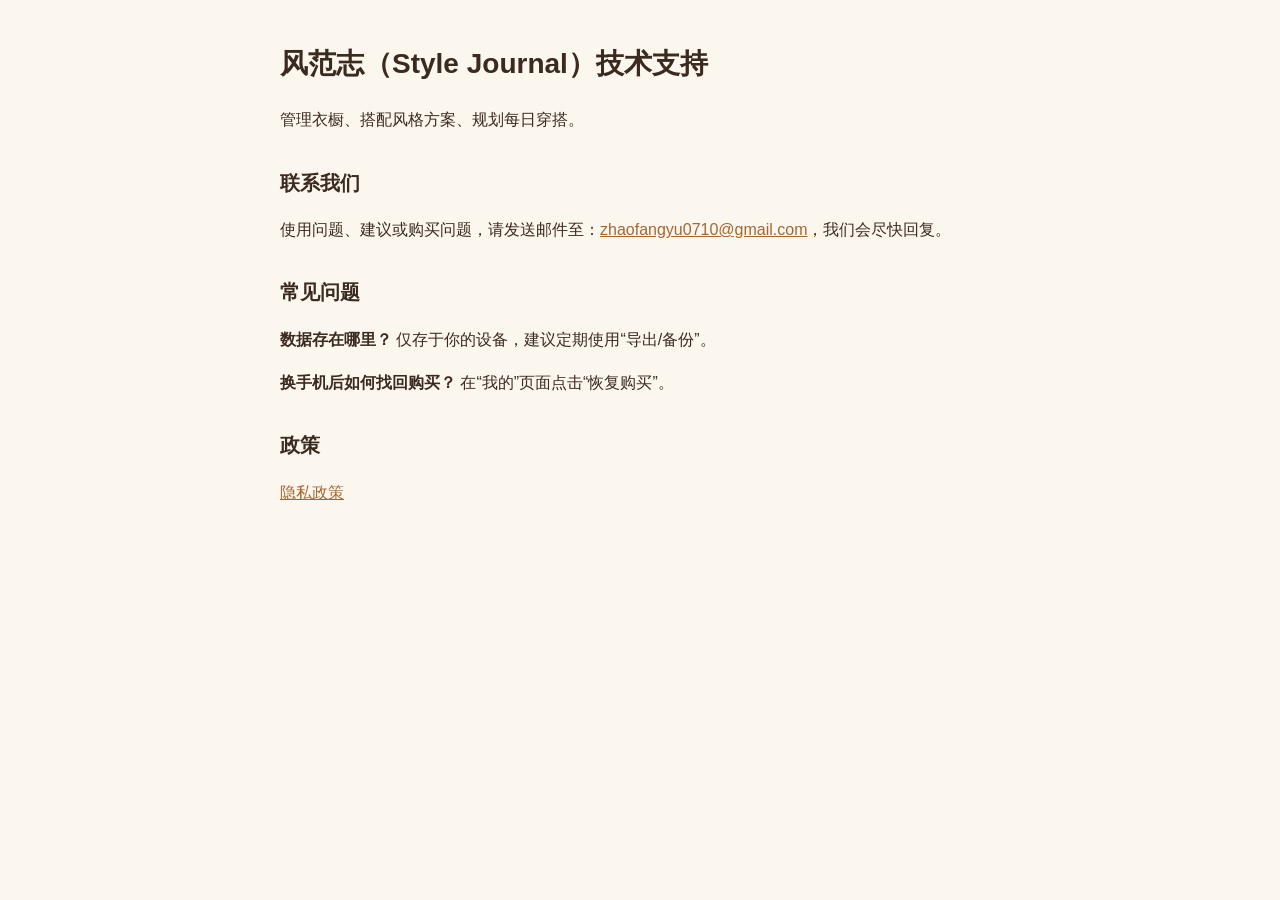
==== index.html @ c5e943e2 "Add files via upload 隐私政策" ====
<!DOCTYPE html>
<html lang="zh-CN"><head><meta charset="utf-8">
<meta name="viewport" content="width=device-width,initial-scale=1">
<title>风范志 技术支持</title><link rel="stylesheet" href="style.css"></head><body>
<h1>风范志（Style Journal）技术支持</h1>
<p>管理衣橱、搭配风格方案、规划每日穿搭。</p>
<h2>联系我们</h2>
<p>使用问题、建议或购买问题，请发送邮件至：<a href="mailto:zhaofangyu0710@gmail.com">zhaofangyu0710@gmail.com</a>，我们会尽快回复。</p>
<h2>常见问题</h2>
<p><b>数据存在哪里？</b> 仅存于你的设备，建议定期使用“导出/备份”。</p>
<p><b>换手机后如何找回购买？</b> 在“我的”页面点击“恢复购买”。</p>
<h2>政策</h2>
<p><a href="privacy.html">隐私政策</a></p>
</body></html>
---- style.css ----
body{max-width:720px;margin:40px auto;padding:0 20px;font-family:-apple-system,"PingFang SC",sans-serif;line-height:1.7;color:#3b2a20;background:#fbf6ee}
h1{font-size:28px}h2{font-size:20px;margin-top:32px}a{color:#a8662f}
footer{margin-top:48px;font-size:13px;color:#8a7767}
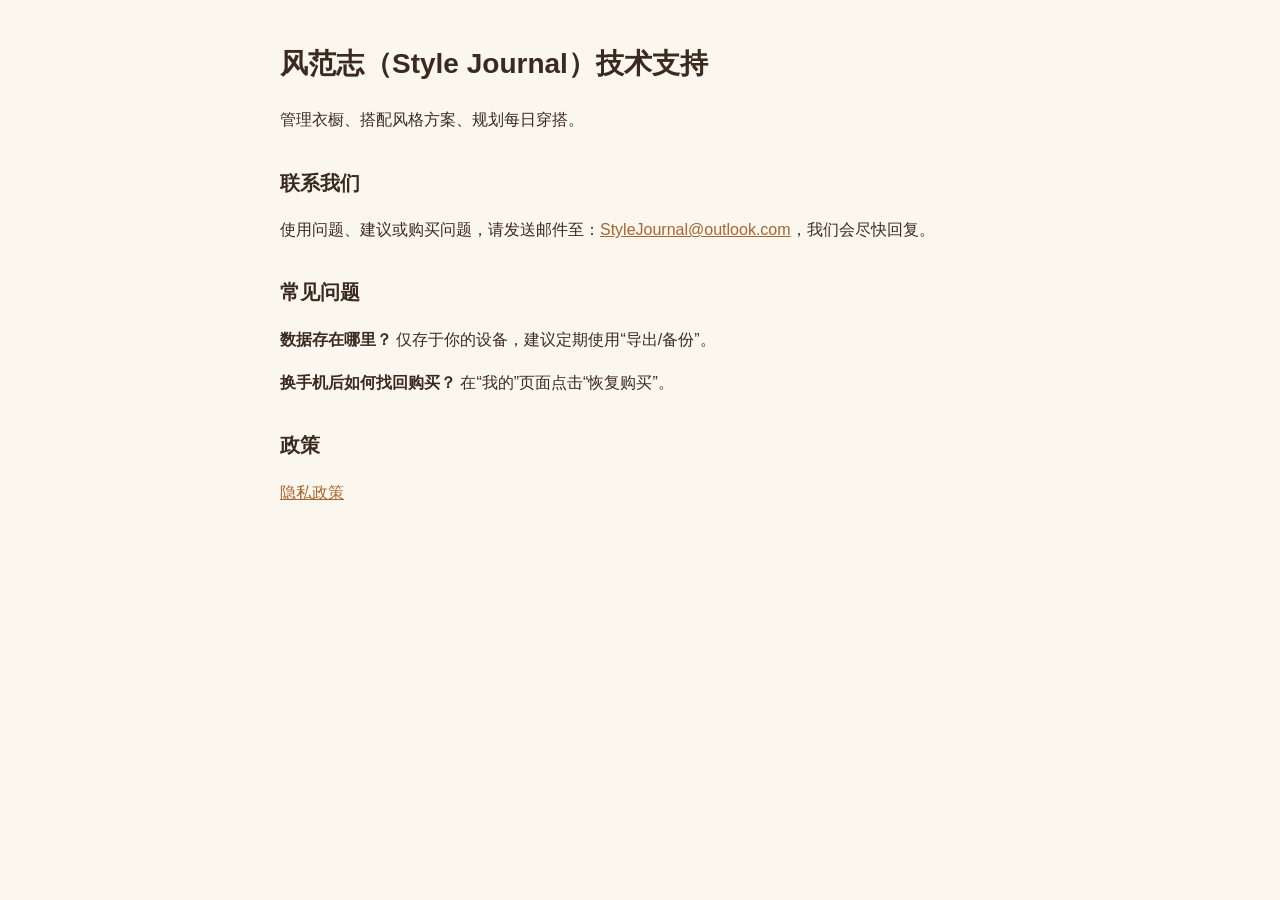
==== commit 44704a4f: "修改支持邮箱" ====
--- a/index.html
+++ b/index.html
@@ -5,7 +5,7 @@
 <h1>风范志（Style Journal）技术支持</h1>
 <p>管理衣橱、搭配风格方案、规划每日穿搭。</p>
 <h2>联系我们</h2>
-<p>使用问题、建议或购买问题，请发送邮件至：<a href="mailto:zhaofangyu0710@gmail.com">zhaofangyu0710@gmail.com</a>，我们会尽快回复。</p>
+<p>使用问题、建议或购买问题，请发送邮件至：<a href="mailto:StyleJournal@outlook.com">StyleJournal@outlook.com</a>，我们会尽快回复。</p>
 <h2>常见问题</h2>
 <p><b>数据存在哪里？</b> 仅存于你的设备，建议定期使用“导出/备份”。</p>
 <p><b>换手机后如何找回购买？</b> 在“我的”页面点击“恢复购买”。</p>
